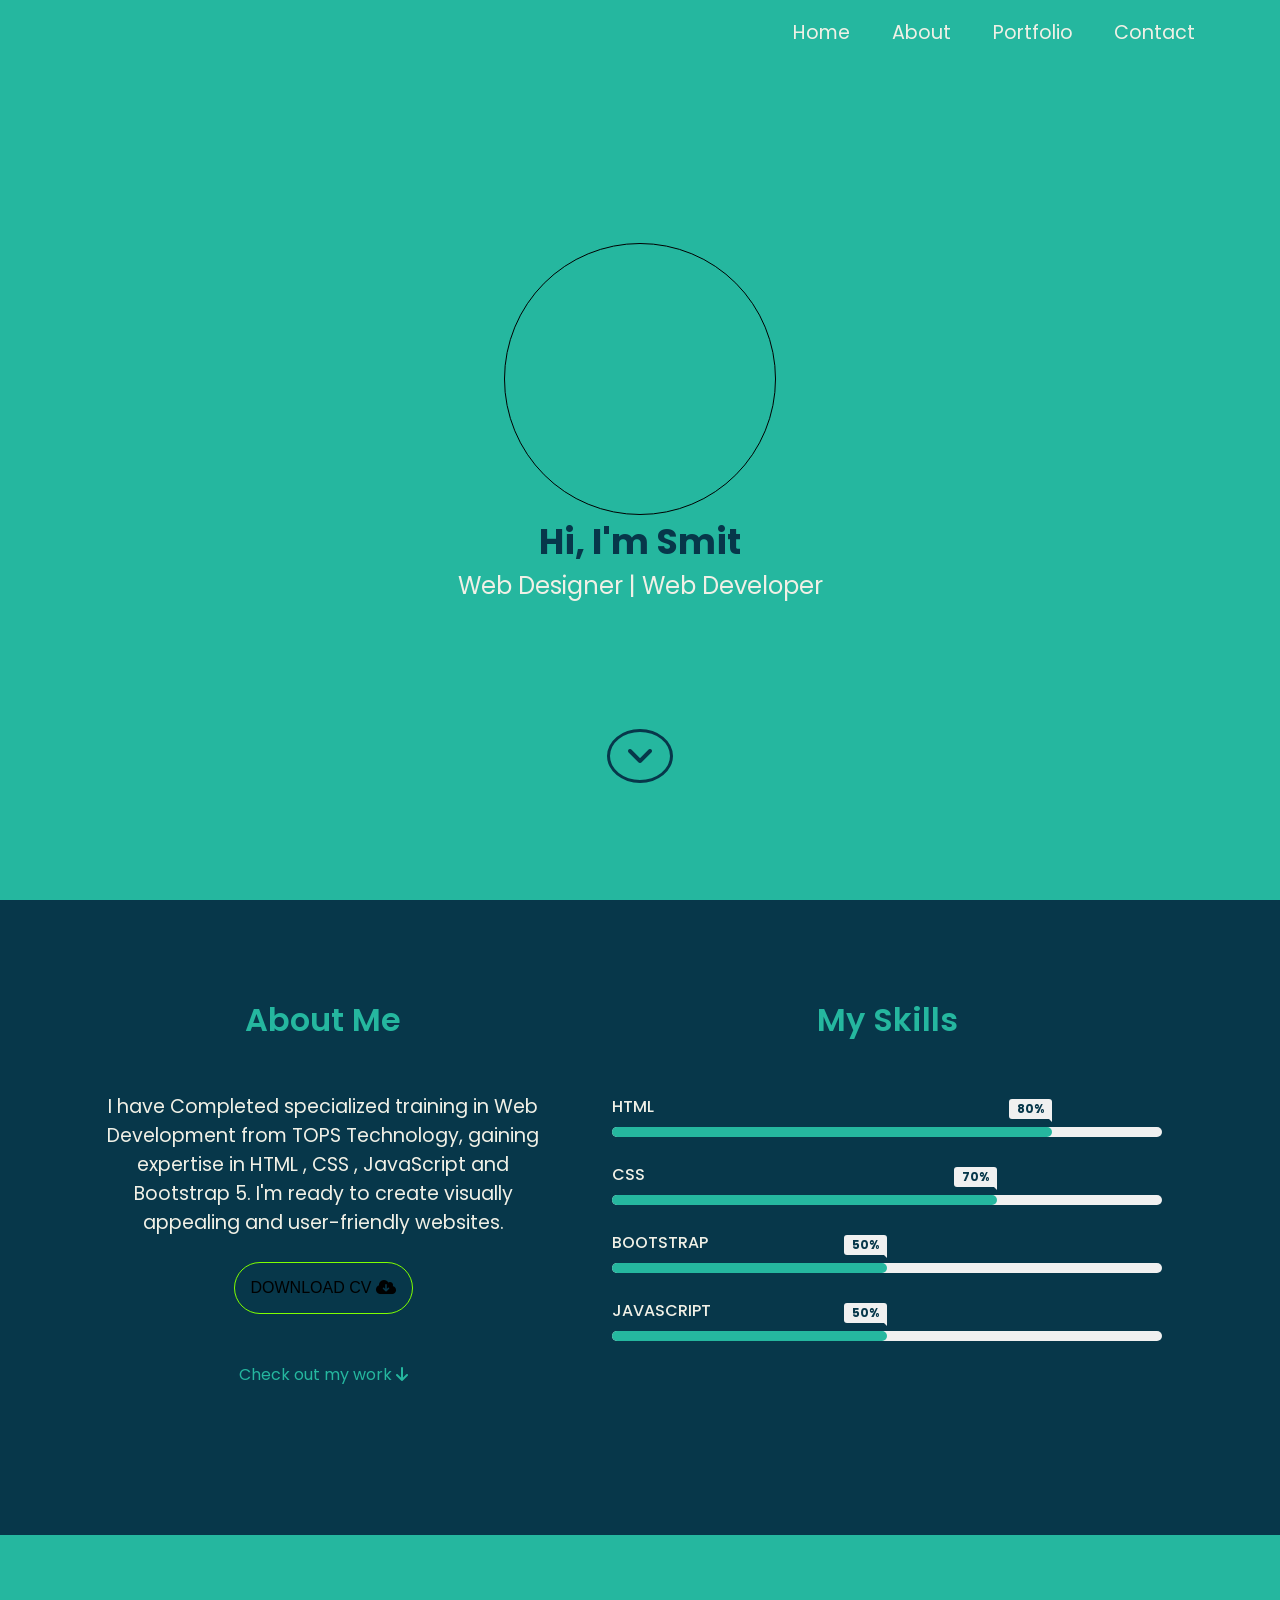
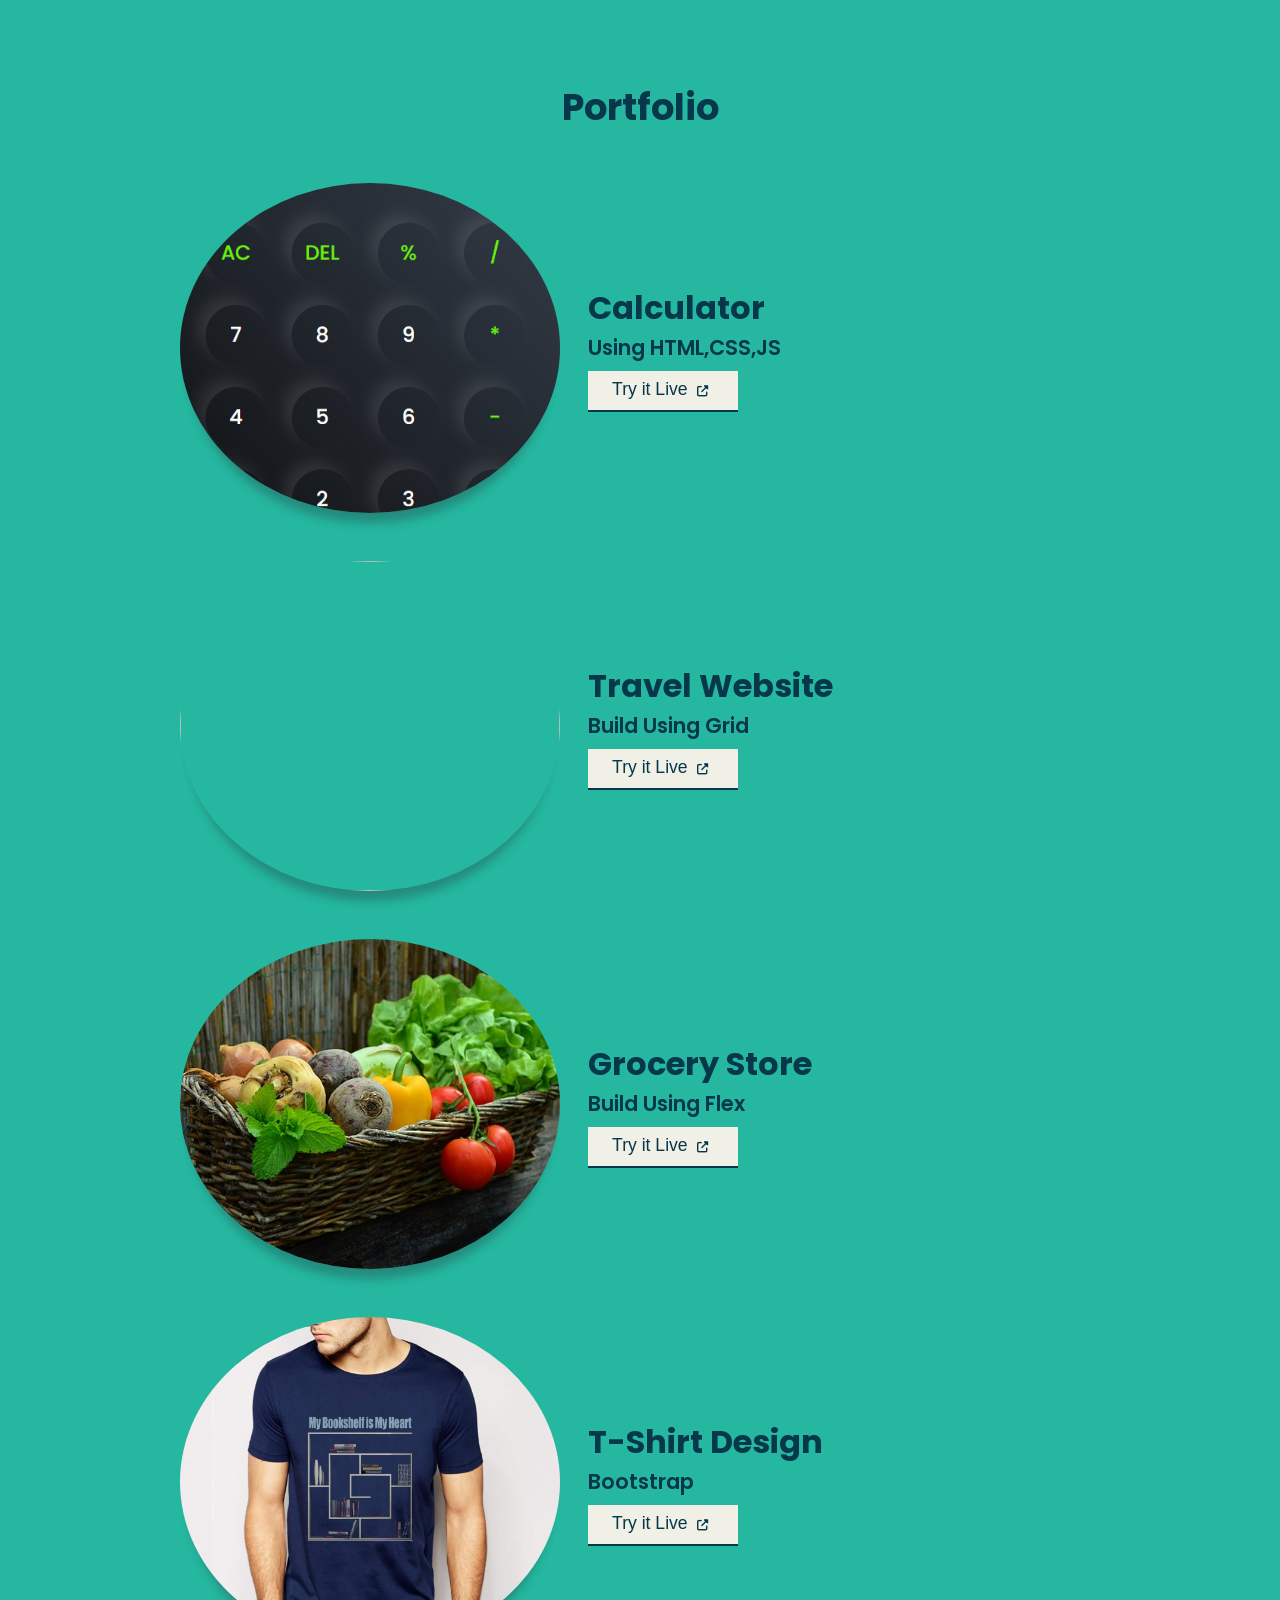
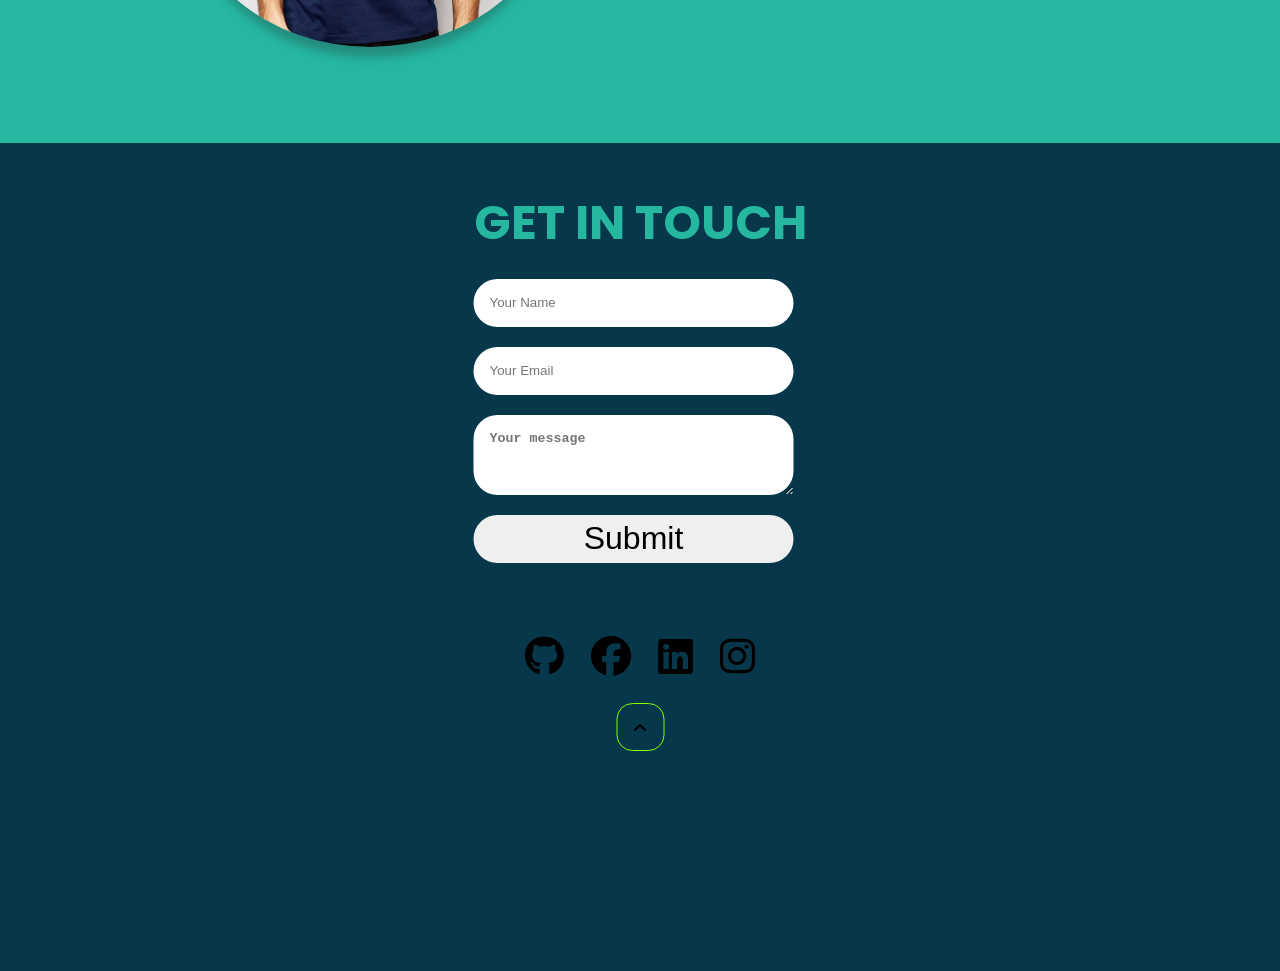
==== index.html @ 37983611 "." ====
<html lang="en">

<head>
  <meta charset="UTF-8" />
  <meta http-equiv="X-UA-Compatible" content="IE=edge" />
  <meta name="author" content="Sanket Bodake">
  <meta name="description" content="Portfolio website | Web Developer | Open source Enthusiast">
  <meta name="keywords" content="Sanket, bodake, Sanket bodake, portfolio, css, javascript, software, coding, programming, web, 
  development, developer, frontend">
  <meta name="viewport" content="width=device-width, initial-scale=1.0" />
  <meta name="google-site-verification" content="IZ7Sm227j_9N0Sy_JmwOvn1_OAm_O2rHr2833ZV0Fro">
  <title>Smit Dave</title>
  <script src="https://kit.fontawesome.com/66aa7c98b3.js" crossorigin="anonymous"></script>
  <link href="https://fonts.googleapis.com/css?family=Comfortaa:400,700,300|Quattrocento" rel="stylesheet">
  <link rel="shortcut icon" href="./img/fbavatar_1630400663387_6838396024049256103.png" type="image/x-icon">
  <script src="https://code.jquery.com/jquery-3.6.0.min.js"
  integrity="sha256-/xUj+3OJU5yExlq6GSYGSHk7tPXikynS7ogEvDej/m4=" crossorigin="anonymous"></script>
  <link rel="stylesheet" href="https://cdnjs.cloudflare.com/ajax/libs/font-awesome/6.4.2/css/all.min.css">
<link rel="stylesheet" href="style.css">
<link rel="stylesheet" href="media.css">
</head>
<body>
    <!-- navbar start -->
  <header class="header">
    <nav class="navbar">
      <div class="navbar-container container">
        <div>
          <h1 class="navbar-brand">Smit Dave</h1>
        </div>
        <ul class="menu-items">
            <li><a href="#home">Home</a></li>
          <li><a href="#about">About</a></li>
          <li><a href="#my-works">Portfolio</a></li>
          <li><a href="#contact-me">Contact</a></li>
        </ul>
      </div>
    </nav>
    <!-- navbar end -->
    <!-- home section start -->
    <div class="home-content" id="home">
      <div class="name">
        <div class="img">
        </div>
        <h1>Hi, I'm Smit</h1>
        <p>Web Designer | Web Developer</p>
      </div>
      <div class="angle-down-icon">
        <a href="#about"><i class="fas fa-angle-down"></i></a>
      </div>
    </div>
  </header>
    <!-- home section end -->
    <!-- about section start -->
  <section class="about-me" id="about">
    <div class="container">
      <div class="about-content">
        <div class="left-content">
          <div>
           <h1 class="about-heading">About Me</h1>
          </div>
          <p>
            I have Completed specialized training in Web Development from TOPS Technology, gaining expertise in HTML , CSS , JavaScript and Bootstrap 5. I'm ready to create visually appealing and user-friendly websites.
          </p>
          <br>
          <a href="Image/Smit-CV Resume.pdf" target="_blank">
            <button class="btn">DOWNLOAD CV
              <i class="fa-solid fa-cloud-arrow-down"></i> 
            </button>
          </a>
          <div class="work-arrow">
            <p>
              <a href="#my-works">Check out my work <i class="fas fa-arrow-down"></i></a>
            </p>
          </div>
        </div>
        <!-- skill section start -->
        <div class="skills">
          <div class="right-content">
            <div>
              <h1 class="skills-heading">My Skills</h1>
            </div>
            <div class="skills-bar">
              <div class="bar">
                <div class="info">
                  <span>HTML</span>
                </div>
                <div class="progress-line"><span class="html"></span></div>
                <div class="bar">
                  <div class="info">
                    <span>CSS</span>
                  </div>
                  <div class="progress-line"><span class="css"></span></div>
                  <div class="bar">
                    <div class="info">
                      <span>BOOTSTRAP</span>
                    </div>
                    <div class="progress-line"><span class="bootstrap"></span></div>
                    <div class="bar">
                      <div class="info">
                        <span>JAVASCRIPT</span>
                      </div>
                      <div class="progress-line"><span class="javascript"></span></div>
                    </div>
                  </div>
                </div>
              </div>
            </div>
            <div class="work-arrow-2">
              <p>
                <a href="#my-works">Check out my work <i class="fas fa-arrow-down"></i></a>
              </p>
            </div>
          </div>
        </div>
        <!-- skill section end -->
      </div>
    </div>
  </section>
    <!-- about section end -->
    <!-- portfolio section start -->
  <section id="my-works">
    <div class="portfolio">
      <div class="proj-heading">
        <h1>Portfolio</h1>
      </div>
      <div class="portfolio-content container">
        <div class="proj">
            <img src="Image/Calculator.png">
            <div class="proj-details">
              <h2>Calculator</h2>
              <p>Using HTML,CSS,JS</p>
              <button>
                <a href="Project/Calculator/cal.html" target="_blank">
                    Try it Live 
                    <i class="fas fa-external-link-alt"></i>
                </a>
            </button>
            </div>
        </div>
        <div class="proj">
          <img src="Image/travel-img.jpg">
          <div class="proj-details">
            <h2>Travel Website</h2>
            <p>Build Using Grid</p>
            <button><a href="Project/Travel/index.html" target="_blank">Try it Live <i
              class="fas fa-external-link-alt"></i></a>
          </button>
          </div>
        </div>
        <div class="proj">
          <img src="Image/Grocery-img.jpg">
          <div class="proj-details">
            <h2>Grocery Store</h2>
            <p>Build Using Flex</p>
            <button>
                <a href="Project/Grocery Store using HTML - CSS - JS/" target="_blank">
                    Try it Live 
                    <i class="fas fa-external-link-alt"></i>
                </a>
          </button>
          </div>
        </div>
        <div class="proj">
            <img src="Image/bootstrap-img.jpeg">
            <div class="proj-details">
              <h2>T-Shirt Design</h2>
              <p>Bootstrap</p>
              <button>
                <a href="Project/Bootstrap/index.html" target="_blank">
                    Try it Live 
                    <i class="fas fa-external-link-alt"></i>
                </a>
            </button>
            </div>
          </div>
      </div>
    </div>
  </section>
   <!-- portfolio section end -->
   <!-- contact section start -->
  <div class="contact" id="contact-me">
    <div class="container-c">
      <form action="https://api.web3forms.com/submit" method="POST" class="call">
        <h2>Get in Touch</h2>
        <input type="hidden" name="access_key" value="9908af10-e325-4082-b8d3-d8394447a6f5">
        <input type="text" name="name" id="" class="contact-inp" placeholder="Your Name" required>
        <input type="email" name="email" id="" class="contact-inp" placeholder="Your Email" required>
        <textarea name="message" id="" placeholder="Your message" class="contact-inp" required></textarea>
        <button type="submit" class="btn-sub">Submit</button>
      </form>
      <div class="social">
        <a href="https://github.com/it7667" target="_blank"><i class="fa-brands fa-github"></i></a>
        <a href="https://www.facebook.com/smit.dave.5832" target="_blank"><i class="fa-brands fa-facebook"></i></a>
        <a href="https://www.linkedin.com/in/smit-dave-b4550a194" target="_blank"><i class="fa-brands fa-linkedin"></i></a>
        <a href="https://www.instagram.com/s_dave3799" target="_blank"><i class="fa-brands fa-instagram"></i></a>
    </div>
    <div class="angle-up">
      <a href="#home">
        <i class="fa-solid fa-angle-up"></i>
      </a>
    </div>
    </div>
  </div>
  <!-- contact section end -->



  <script type="text/javascript">
    $(document).ready(function () {
      $(window).scroll(function () {
        // checks if window is scrolled more than 500px, adds/removes solid class
        if ($(this).scrollTop() > 550) {
          $('.navbar').addClass('solid');
          $('.back-to-top').addClass('visible');
        } else {
          $('.navbar').removeClass('solid');
          $('.back-to-top').removeClass('visible');
        }

      });
    });
  </script>
  <script src="https://ajax.googleapis.com/ajax/libs/jquery/3.3.1/jquery.min.js"></script>
  <script>
    $(document).ready(function () {
      // Add smooth scrolling to all links
      $("a").on('click', function (event) {

        // Make sure this.hash has a value before overriding default behavior
        if (this.hash !== "") {
          // Prevent default anchor click behavior
          event.preventDefault();

          // Store hash
          var hash = this.hash;

          // Using jQuery's animate() method to add smooth page scroll
          // The optional number (800) specifies the number of milliseconds it takes to scroll to the specified area
          $('html, body').animate({
            scrollTop: $(hash).offset().top
          }, 800, function () {

            // Add hash (#) to URL when done scrolling (default click behavior)
            window.location.hash = hash;
          });
        } // End if
      });
    });
  </script>
</body>

</html>
---- style.css ----
@import url("https://fonts.googleapis.com/css2?family=Poppins:ital,wght@0,100;0,200;0,300;0,400;0,500;0,600;0,700;0,800;0,900;1,100;1,200;1,300;1,400;1,500;1,600;1,700;1,800;1,900&display=swap");

* {
  margin: 0;
  padding: 0;
  box-sizing: border-box;
}

body {
  scroll-behavior: smooth;
  font-family: "Poppins", sans-serif;
}

header {
  background-color: #25b79f;
  height: 100vh;
}

.container {
  max-width: 1200px;
  width: 90%;
  margin: auto;
}
.btn
{
    font-size: 1rem;
    font-weight: 500;
    border-radius: 2rem;
    padding: 1em;
    background: #07374a;
    transition: 0.5s ease;
    border: 1px solid chartreuse;
    cursor: pointer;
}
.btn:hover
{
    transform: scale(1.05);
    background-color: #25b79f;
    border: none;
}

/* Navbar start*/
.navbar {
  position: fixed;
  width: 100%;
  z-index: 500;
}

.navbar-container {
  display: flex;
  justify-content: space-between;
  align-items: center;
  height: 64px;
}

.menu-items {
  display: flex;
}

.menu-items li {
  list-style: none;
  padding: 1rem;
}

.menu-items a {
  text-decoration: none;
  color: #f0f0e6;
  font-size: 1.2rem;
  padding: 0.3rem;
}

.menu-items a:hover {
  border-bottom: 2px solid #f0f0e6;
}

.navbar .logo {
  order: 1;
  color: #f0f0e6;
  font-size: 2rem;
}

/* navbar end */
/*home section start*/
.home-content .name {
  position: absolute;
  top: 47%;
  left: 50%;
  transform: translate(-50%, -50%);
  color: #07374a;
  width: 100%;
  text-align: center;
}

.home-content .name h1 {
  font-size: 2.2rem;
  text-align: center;
}

.home-content .name p {
  color: #f0f0e6;
  font-size: 1.5rem;
}

.home-content .name .img {
  height: 17rem;
  width: 17rem;
  border: 1px solid black;
  margin: auto;
  border-radius: 50%;
  background: url(/image/home-img.jpg);
  background-size: cover;
}

.angle-down-icon {
  position: absolute;
  bottom: 10%;
  left: 50%;
  transform: translate(-50%, -50%);
  font-size: 2rem;
  border: 3px solid #07374a;
  border-radius: 50%;
}

.angle-down-icon a {
  text-decoration: none;
  color: #07374a;
  padding: 1rem;
}

/*home section end*/
/*about section start*/
.about-me {
  background-color: #07374a;
  padding: 6rem 0;
}

.about-me .about-heading {
  color: #25b79f;
  font-size: 2rem;
  font-weight: 600;
  text-align: center;
}

.about-content img {
  height: 200px;
  width: 150px;
  object-fit: cover;
  border-radius: 50%;
}

.about-content p {
  margin-top: 3rem;
  font-size: 1.2rem;
  color: #f0f0e6;
  padding: 0 2.3rem;
  text-align: center;
}

.skills .skills-heading {
  font-size: 2rem;
  font-weight: 600;
  color: #25b79f;
  text-align: center;
}

.about-me .about-content {
  display: flex;
  flex-wrap: wrap;
}

.about-content .left-content {
  flex-basis: 45%;
  text-align: center;
}

.about-content .right-content {
  flex-basis: 45%;
}

/*about section end*/
/*skill section start */
.skills-bar {
  padding: 25px 30px;
}

.skills-bar .bar {
  margin: 25px 0;
}

.skills-bar .bar .info span {
  font-size: 1rem;
  font-weight: 500;
}

.skills-bar .bar .info {
  margin-bottom: 8px;
  color: #f0f0e6;
}

.skills-bar .bar .progress-line {
  position: relative;
  height: 10px;
  width: 550px;
  background: #f0f0f0;
  border-radius: 10px;
  transform: scaleX(0);
  transform-origin: left;
  animation: animate 1s cubic-bezier(1, 0, 0.5, 1) forwards;
}

.bar .progress-line span {
  position: absolute;
  background: #25b79f;
  height: 100%;
  border-radius: 10px;
  transform: scaleX(0);
  transform-origin: left;
  animation: animate 1s 1s cubic-bezier(1, 0, 0.5, 1) forwards;
}

@keyframes animate {
  100% {
    transform: scaleX(1);
  }
}

.progress-line .html {
  width: 80%;
}

.progress-line .css {
  width: 70%;
}

.progress-line .bootstrap {
  width: 50%;
}

.progress-line .javascript {
  width: 50%;
}

.bar .progress-line span::before {
  position: absolute;
  content: "";
  height: 0;
  right: 0;
  top: -12px;
  width: 0;
  border: 7px solid transparent;
  border-bottom-width: 0px;
  border-right-width: 0px;
  border-top-style: #f0f0f0;
  border-top-color: #f0f0f0;
}

.bar .progress-line span::after {
  position: absolute;
  right: 0;
  top: -28px;
  color: #07374a;
  font-size: 12px;
  font-weight: 700;
  background: #f0f0f0;
  padding: 1px 8px;
  border-radius: 3px;
}

.progress-line .html::after {
  content: "80%";
}

.progress-line .css::after {
  content: "70%";
}

.progress-line .bootstrap::after {
  content: "50%";
}

.progress-line .javascript::after {
  content: "50%";
}

.progress-line .c::after {
  content: "50%";
}

.navbar.solid {
  background-color: #07374a;
  transition: background-color 1s ease 0s;
  box-shadow: 0 0 4px rgb(7 55 74 / 20%);
  z-index: 500;
}

.navbar.solid .navbar-brand {
  display: inline-block;
  color: #f0f0e6;
  transition: color 1s ease 0s;
}

.navbar-brand {
  display: none;
  color: #f0f0e6;
  font-weight: 400;
}

.work-arrow {
  margin: 2rem 0;
}

.work-arrow a {
  font-size: 1rem;
  text-decoration: none;
  color: #25b79f;
}

.work-arrow-2 {
  margin: 2rem 0;
}

.work-arrow-2 a {
  font-size: 1rem;
  text-decoration: none;
  color: #25b79f;
  display: none;
}

/*skill section end*/
/*portfolio section start*/
.portfolio {
  background: #25b79f;
  padding: 6rem 0;
}

.proj-heading h1 {
  text-align: center;
  color: #07374a;
  font-size: 2.3rem;
  font-weight: 700;
  margin: 3rem 0;
}

.proj {
  display: flex;
  justify-content: center;
  align-items: center;
  margin-top: 3rem;
}

.proj img {
  height: 330px;
  width: 380px;
  object-fit: cover;
  border-radius: 50%;
  box-shadow: 0 20px 10px -10px rgb(37 41 52 / 31%);
  margin-right: 1.7rem;
}

.proj .proj-details {
  width: 32rem;
}

.proj .proj-details i {
  font-size: 1.5rem;
  color: #07374a;
}

.proj .proj-details h2 {
  font-size: 2rem;
  color: #07374a;
}

.proj .proj-details p {
  font-size: 1.3rem;
  color: #07374a;
  font-weight: 600;
}

.proj .proj-details button {
  background: #f0f0e6;
  padding: 0.5rem;
  margin-top: 0.5rem;
  width: 150px;
  border: none;
  border-bottom: 2px solid #07374a;
}

.proj .proj-details button a {
  text-decoration: none;
  color: #07374a;
  font-size: 1.1rem;
  transition: 0.2s ease-in-out;
  text-align: center;
  transition: 0.3s ease-in-out;
}

.proj .proj-details button .fas {
  font-size: 0.7rem;
  padding: 0.3rem;
  transition: 0.2s ease-in-out;
}

.proj .proj-details button:hover {
  background: #07374a;
}

.proj .proj-details button:hover a,
.proj .proj-details button:hover .fas {
  color: #f0f0e6;
}

/*portfolio section start */
/*contact section start */
.contact {
  background: #07374a;
  position: relative;
  height: 92vh;
}

.container-c{
  position: absolute;
  top: 20%;
  left: 50%;
  transform: translate(-50%, -50%);
  text-align: center;
}
.call
{
  display: flex;
  flex-direction: column;
  align-items: start;
  gap: 20px;
  margin-top: 20rem;
}
.call h2
{
  text-transform: uppercase;
  font-size: 3rem;
  color: #25b79f;
}
.contact-inp
{
  width: 20rem;
  height: 3rem;
  border: none;
  padding-left: 1rem;
  outline: none;
  font-weight: 500;
  color: #666;
  border-radius: 2rem;
}
.contact-inp:focus
{
  border: 2px solid chartreuse;
}
.call textarea
{
  height: 5rem;
  width: 20rem;
  padding-top: 1rem;
  border-radius: 1.5rem;
  overflow: hidden;
  font-weight: 700;
  border: none;
  outline: none;
  color: #666;
  padding-left: 1rem;
}
.call .btn-sub
{
  width: 20rem;
  height: 3rem;
  align-items: center;
  font-size: 2rem;
  font-weight: 10rem;
  border-radius: 5rem;
  border: none;
  outline: none;
  cursor: pointer;
}
.call .btn-sub:hover
{
  background: #25b79f;
}
.container-c .social
{
  margin-top: 4rem;
}
.social
{
  font-size: 2.5rem;
}
.social a
{
  color: #000;
  padding: 0.5rem;
}
.social a i
{
  transition: 1s ease;
}
.social a i:hover
{
 transform: scale(1.5);
 color: #25b79f; 
}
.angle-up
{
  margin: auto;
  margin-top: 1rem;
  height: 3rem;
  width: 3rem;
  border: 1px solid chartreuse;
  padding: 1rem;
  border-radius: 1rem;
  /* border: none; */
  outline: none;
  transition: 1s ease;
}
.angle-up a i
{
  color: #000;
}
.angle-up:hover
{
  background: #25b79f;
}


/*contact section start */
---- media.css ----
@media (max-width: 500px) {
  html {
    font-size: 60%;
  }

  .about-content .left-content {
    flex-basis: 100%;
    text-align: center;
  }

  .skills {
    width: 100%;
  }

  .skills-bar .bar .progress-line {
    width: 100%;
  }

  .proj {
    display: flex;
    justify-content: center;
    flex-direction: column;
  }

  .proj img {
    height: 12rem;
    width: 12rem;
    object-fit: cover;
    border-radius: 50%;
    box-shadow: 0 20px 10px -10px rgb(37 41 52 / 31%);
    margin-right: 1.7rem;
  }
  .proj h2,p, button{
    margin-left: 8rem;
  }
  .call .btn-sub
  {
    margin-left: 0rem;
  }
  .about-content p,.btn
  {
    margin-left: 1rem;
  }
}

@media (min-width: 501px) and (max-width: 768px) {
  html {
    font-size: 80%;
  }

  .about-content .left-content {
    flex-basis: 100%;
    text-align: center;
  }

  .skills {
    width: 100%;
  }

  .skills-bar .bar .progress-line {
    width: 100%;
  }

  .proj img {
    height: 10rem;
    width: 10rem;
    object-fit: cover;
    border-radius: 50%;
    box-shadow: 0 20px 10px -10px rgb(37 41 52 / 31%);
    margin-right: 1.7rem;
  }
  .proj h2,p, button{
    margin-left: 7rem;
  }
  
  .contact-content {
    width: 100%;
  }
  .call .btn-sub
  {
    margin-left: 0.1rem;
  }
}

@media (min-width: 769px) and (max-width: 1200px) {
  html {
    font-size: 90%;
  }

  .proj img {
    height: 19rem;
    width: 19rem;
    object-fit: cover;
    border-radius: 50%;
    box-shadow: 0 20px 10px -10px rgb(37 41 52 / 31%);
    margin-right: 1.7rem;
  }
  .about-content .left-content {
    flex-basis: 100%;
    text-align: center;
  }
  .skills {
    width: 100%;
    display: flex;
    flex-direction: column;
    justify-content: center;
    align-items: center;
  }

  .left-content h1 {
    margin-top: 3.2rem;
    text-align: center;
  }
  .work-arrow-2 a {
    font-size: 1.3rem;
    text-decoration: none;
    color: #25b79f;
    display: block;
    text-align: center;
  }

  .contact-content {
    width: 100%;
  }
}

@media (orientation: landscape) and (max-height: 500px) {
  .header {
    height: 90vmax;
  }
}
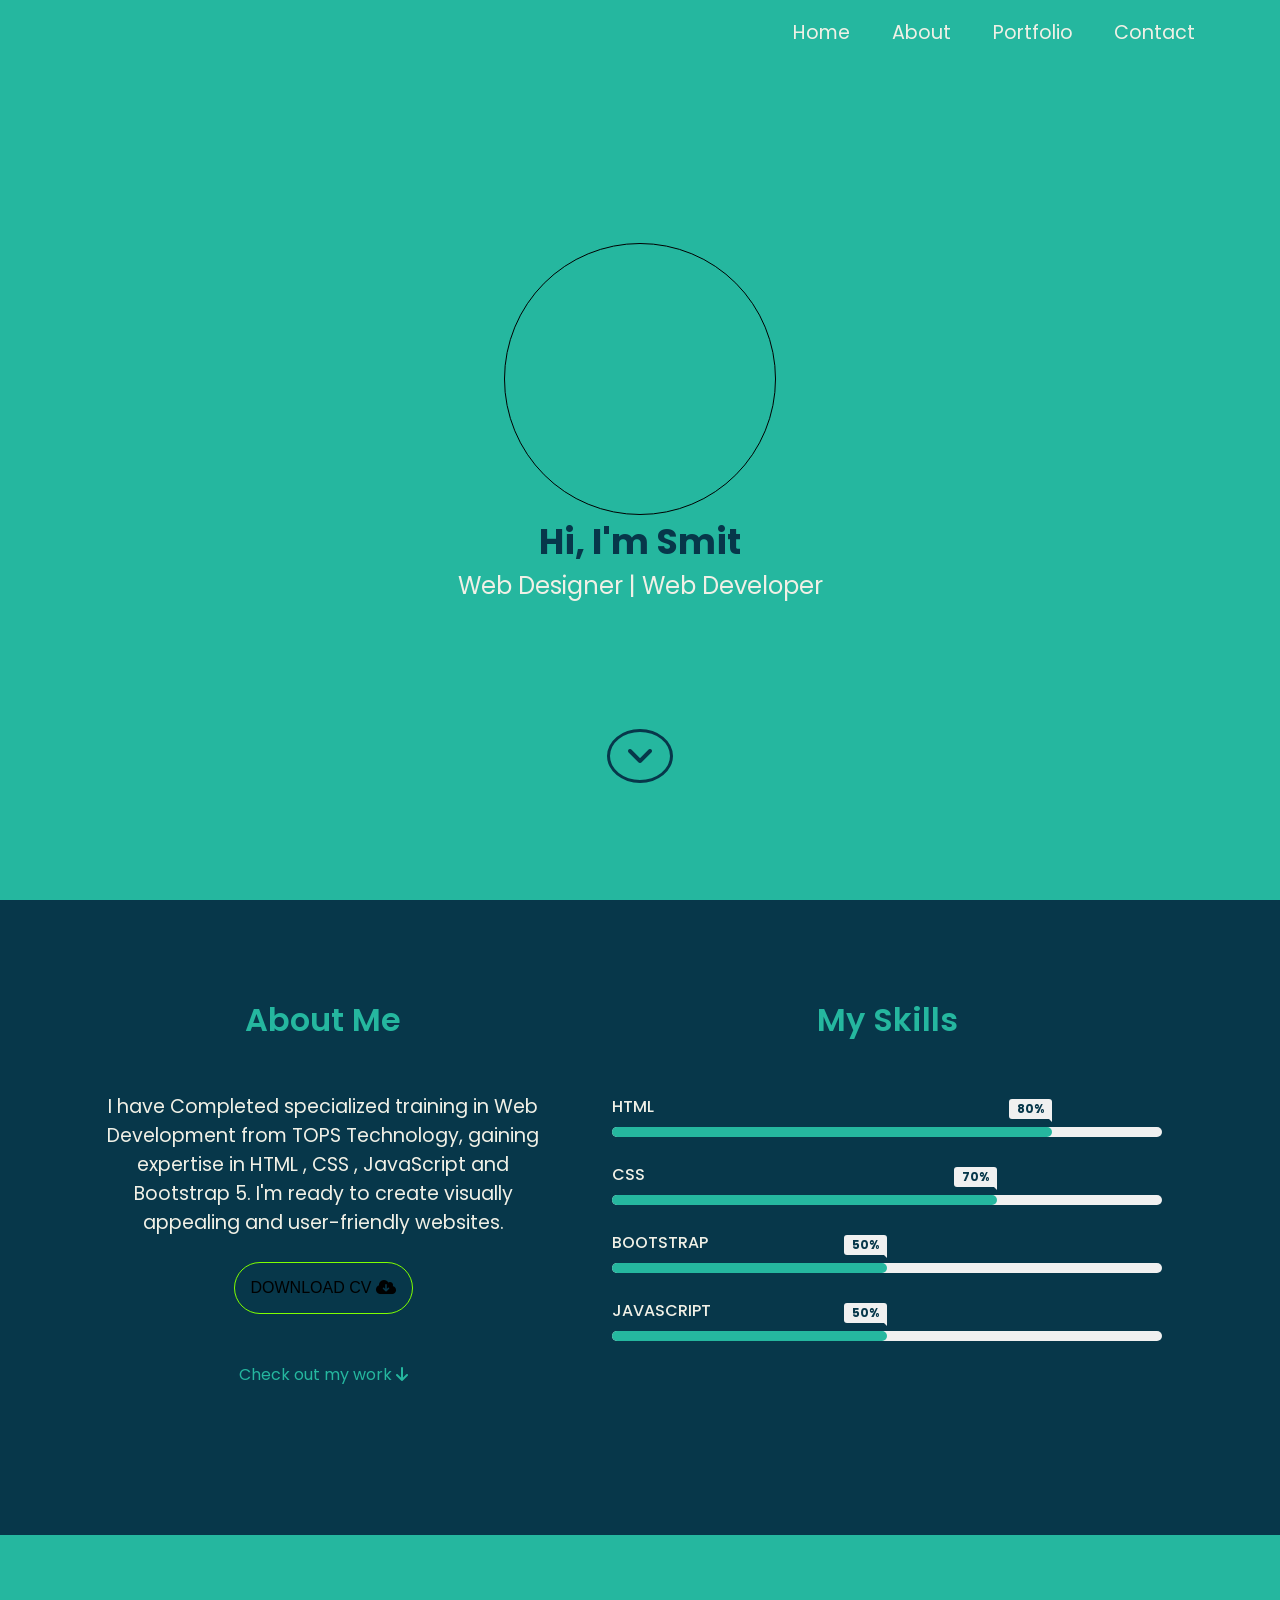
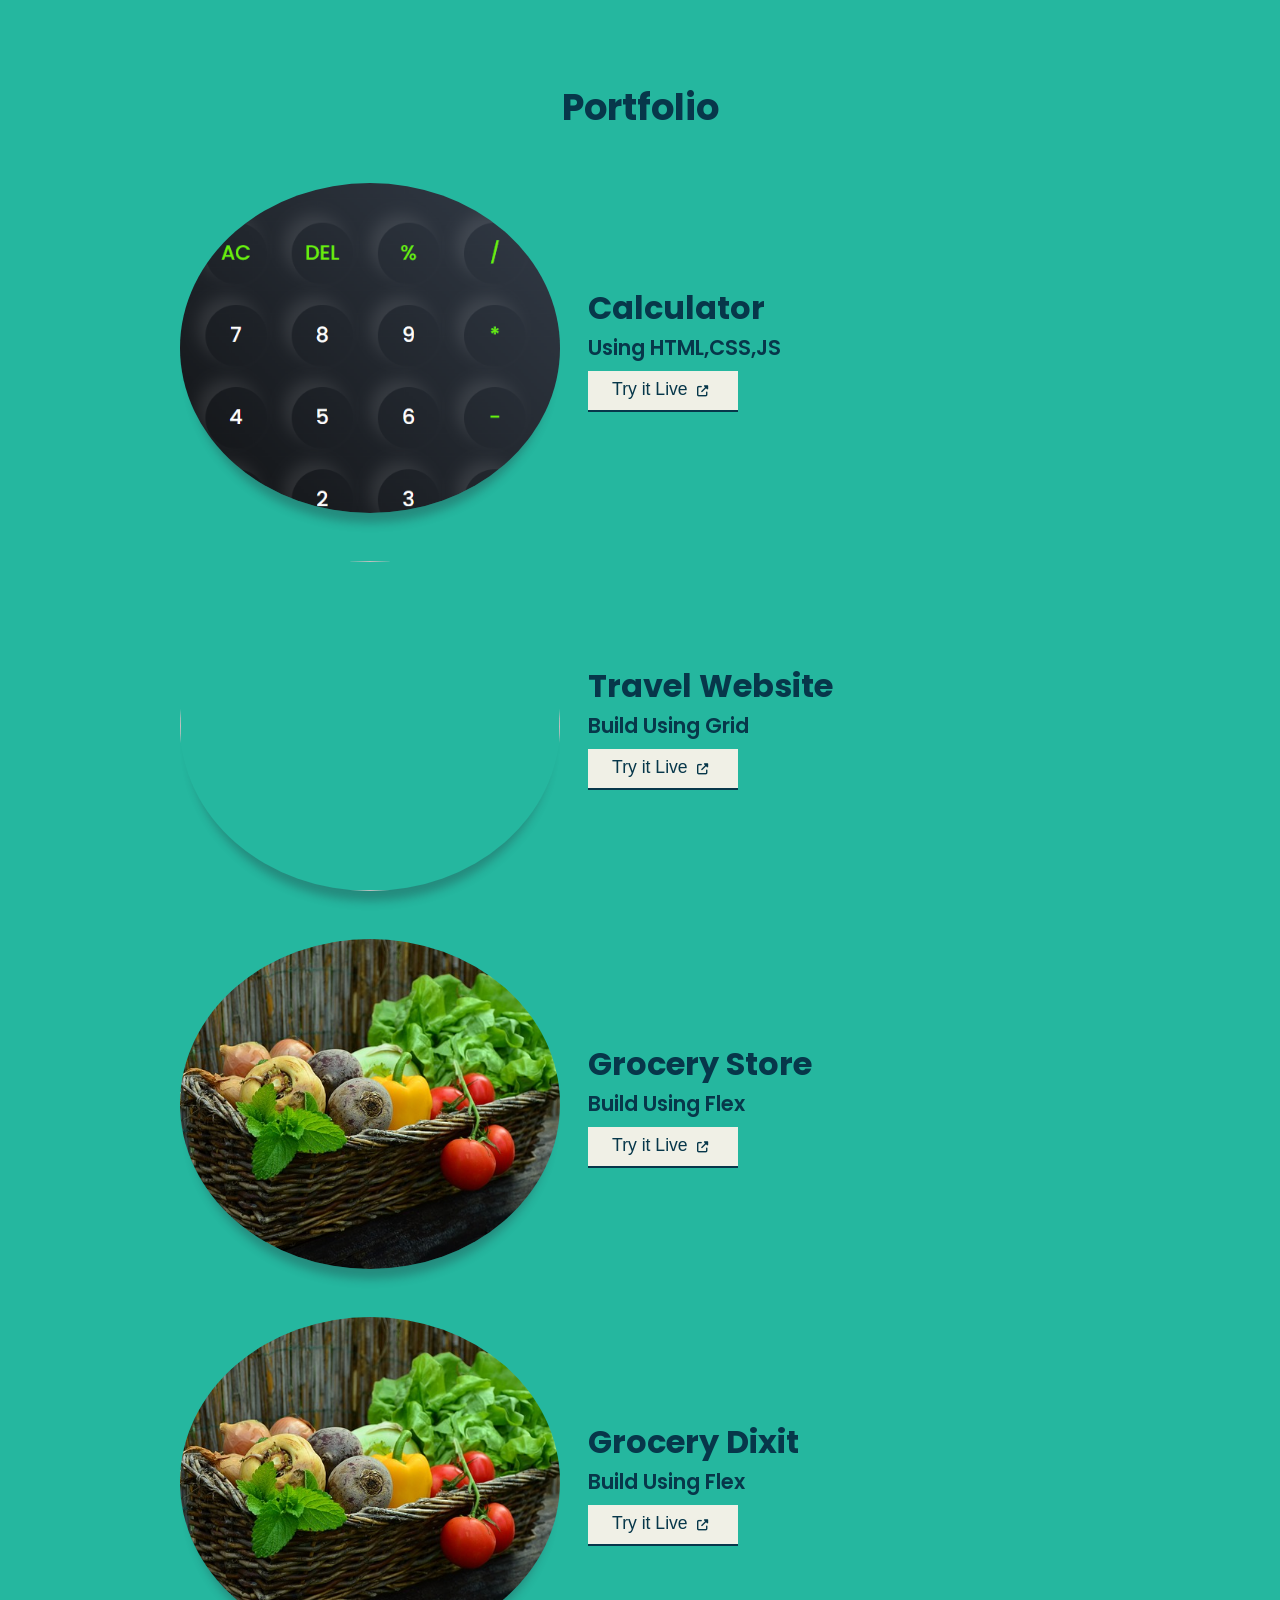
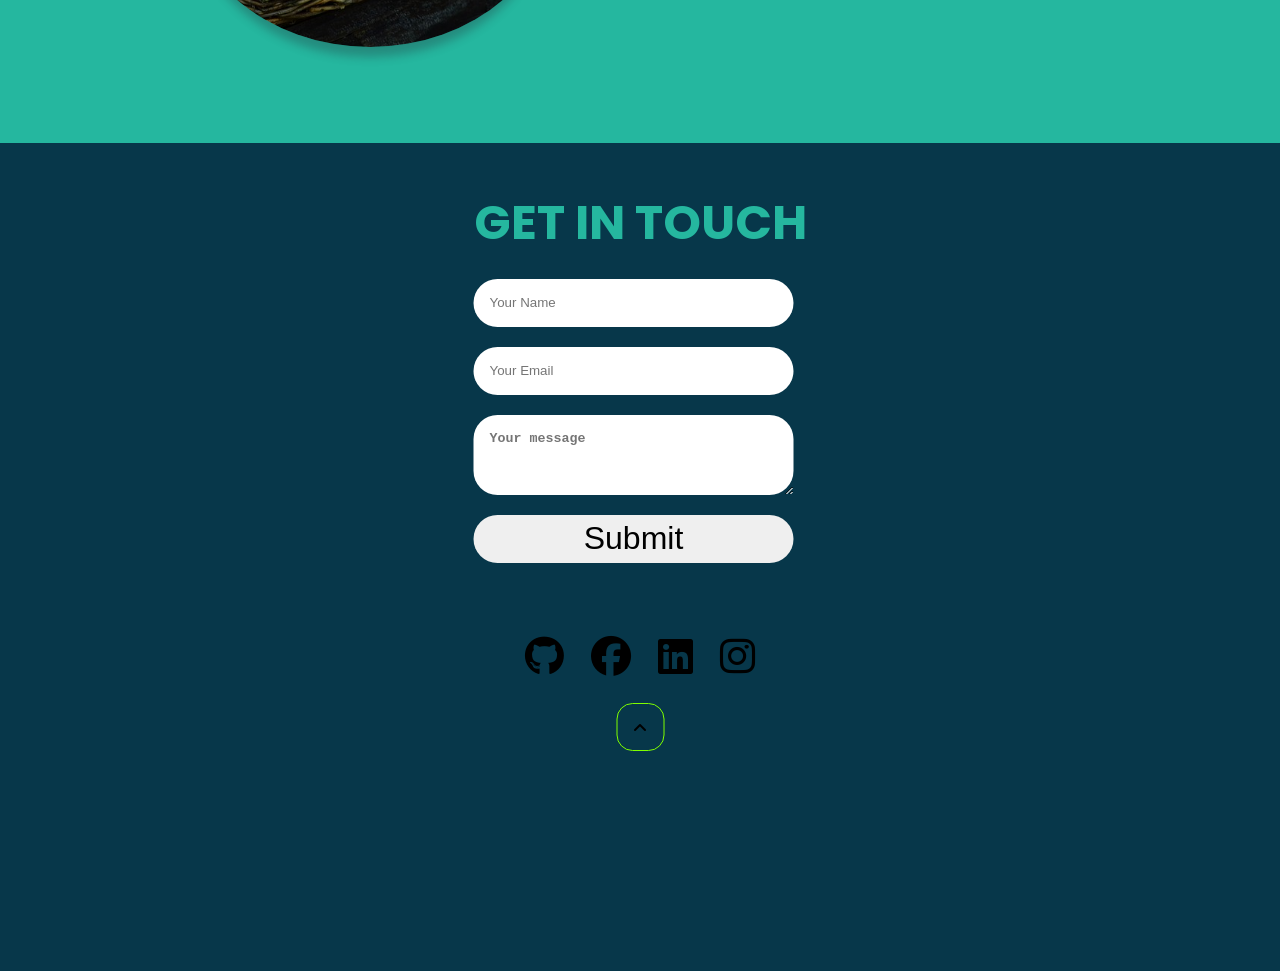
==== commit cc773c0c: "added index.html" ====
--- a/index.html
+++ b/index.html
@@ -1,252 +1,281 @@
-<html lang="en">
-
-<head>
-  <meta charset="UTF-8" />
-  <meta http-equiv="X-UA-Compatible" content="IE=edge" />
-  <meta name="author" content="Sanket Bodake">
-  <meta name="description" content="Portfolio website | Web Developer | Open source Enthusiast">
-  <meta name="keywords" content="Sanket, bodake, Sanket bodake, portfolio, css, javascript, software, coding, programming, web, 
-  development, developer, frontend">
-  <meta name="viewport" content="width=device-width, initial-scale=1.0" />
-  <meta name="google-site-verification" content="IZ7Sm227j_9N0Sy_JmwOvn1_OAm_O2rHr2833ZV0Fro">
-  <title>Smit Dave</title>
-  <script src="https://kit.fontawesome.com/66aa7c98b3.js" crossorigin="anonymous"></script>
-  <link href="https://fonts.googleapis.com/css?family=Comfortaa:400,700,300|Quattrocento" rel="stylesheet">
-  <link rel="shortcut icon" href="./img/fbavatar_1630400663387_6838396024049256103.png" type="image/x-icon">
-  <script src="https://code.jquery.com/jquery-3.6.0.min.js"
-  integrity="sha256-/xUj+3OJU5yExlq6GSYGSHk7tPXikynS7ogEvDej/m4=" crossorigin="anonymous"></script>
-  <link rel="stylesheet" href="https://cdnjs.cloudflare.com/ajax/libs/font-awesome/6.4.2/css/all.min.css">
-<link rel="stylesheet" href="style.css">
-<link rel="stylesheet" href="media.css">
-</head>
-<body>
-    <!-- navbar start -->
-  <header class="header">
-    <nav class="navbar">
-      <div class="navbar-container container">
-        <div>
-          <h1 class="navbar-brand">Smit Dave</h1>
-        </div>
-        <ul class="menu-items">
-            <li><a href="#home">Home</a></li>
-          <li><a href="#about">About</a></li>
-          <li><a href="#my-works">Portfolio</a></li>
-          <li><a href="#contact-me">Contact</a></li>
-        </ul>
-      </div>
-    </nav>
-    <!-- navbar end -->
-    <!-- home section start -->
-    <div class="home-content" id="home">
-      <div class="name">
-        <div class="img">
-        </div>
-        <h1>Hi, I'm Smit</h1>
-        <p>Web Designer | Web Developer</p>
-      </div>
-      <div class="angle-down-icon">
-        <a href="#about"><i class="fas fa-angle-down"></i></a>
-      </div>
-    </div>
-  </header>
-    <!-- home section end -->
-    <!-- about section start -->
-  <section class="about-me" id="about">
-    <div class="container">
-      <div class="about-content">
-        <div class="left-content">
-          <div>
-           <h1 class="about-heading">About Me</h1>
-          </div>
-          <p>
-            I have Completed specialized training in Web Development from TOPS Technology, gaining expertise in HTML , CSS , JavaScript and Bootstrap 5. I'm ready to create visually appealing and user-friendly websites.
-          </p>
-          <br>
-          <a href="Image/Smit-CV Resume.pdf" target="_blank">
-            <button class="btn">DOWNLOAD CV
-              <i class="fa-solid fa-cloud-arrow-down"></i> 
-            </button>
-          </a>
-          <div class="work-arrow">
-            <p>
-              <a href="#my-works">Check out my work <i class="fas fa-arrow-down"></i></a>
-            </p>
-          </div>
-        </div>
-        <!-- skill section start -->
-        <div class="skills">
-          <div class="right-content">
-            <div>
-              <h1 class="skills-heading">My Skills</h1>
-            </div>
-            <div class="skills-bar">
-              <div class="bar">
-                <div class="info">
-                  <span>HTML</span>
-                </div>
-                <div class="progress-line"><span class="html"></span></div>
-                <div class="bar">
-                  <div class="info">
-                    <span>CSS</span>
-                  </div>
-                  <div class="progress-line"><span class="css"></span></div>
-                  <div class="bar">
-                    <div class="info">
-                      <span>BOOTSTRAP</span>
-                    </div>
-                    <div class="progress-line"><span class="bootstrap"></span></div>
-                    <div class="bar">
-                      <div class="info">
-                        <span>JAVASCRIPT</span>
-                      </div>
-                      <div class="progress-line"><span class="javascript"></span></div>
-                    </div>
-                  </div>
-                </div>
-              </div>
-            </div>
-            <div class="work-arrow-2">
-              <p>
-                <a href="#my-works">Check out my work <i class="fas fa-arrow-down"></i></a>
-              </p>
-            </div>
-          </div>
-        </div>
-        <!-- skill section end -->
-      </div>
-    </div>
-  </section>
-    <!-- about section end -->
-    <!-- portfolio section start -->
-  <section id="my-works">
-    <div class="portfolio">
-      <div class="proj-heading">
-        <h1>Portfolio</h1>
-      </div>
-      <div class="portfolio-content container">
-        <div class="proj">
-            <img src="Image/Calculator.png">
-            <div class="proj-details">
-              <h2>Calculator</h2>
-              <p>Using HTML,CSS,JS</p>
-              <button>
-                <a href="Project/Calculator/cal.html" target="_blank">
-                    Try it Live 
-                    <i class="fas fa-external-link-alt"></i>
-                </a>
-            </button>
-            </div>
-        </div>
-        <div class="proj">
-          <img src="Image/travel-img.jpg">
-          <div class="proj-details">
-            <h2>Travel Website</h2>
-            <p>Build Using Grid</p>
-            <button><a href="Project/Travel/index.html" target="_blank">Try it Live <i
-              class="fas fa-external-link-alt"></i></a>
-          </button>
-          </div>
-        </div>
-        <div class="proj">
-          <img src="Image/Grocery-img.jpg">
-          <div class="proj-details">
-            <h2>Grocery Store</h2>
-            <p>Build Using Flex</p>
-            <button>
-                <a href="Project/Grocery Store using HTML - CSS - JS/" target="_blank">
-                    Try it Live 
-                    <i class="fas fa-external-link-alt"></i>
-                </a>
-          </button>
-          </div>
-        </div>
-        <div class="proj">
-            <img src="Image/bootstrap-img.jpeg">
-            <div class="proj-details">
-              <h2>T-Shirt Design</h2>
-              <p>Bootstrap</p>
-              <button>
-                <a href="Project/Bootstrap/index.html" target="_blank">
-                    Try it Live 
-                    <i class="fas fa-external-link-alt"></i>
-                </a>
-            </button>
-            </div>
-          </div>
-      </div>
-    </div>
-  </section>
-   <!-- portfolio section end -->
-   <!-- contact section start -->
-  <div class="contact" id="contact-me">
-    <div class="container-c">
-      <form action="https://api.web3forms.com/submit" method="POST" class="call">
-        <h2>Get in Touch</h2>
-        <input type="hidden" name="access_key" value="9908af10-e325-4082-b8d3-d8394447a6f5">
-        <input type="text" name="name" id="" class="contact-inp" placeholder="Your Name" required>
-        <input type="email" name="email" id="" class="contact-inp" placeholder="Your Email" required>
-        <textarea name="message" id="" placeholder="Your message" class="contact-inp" required></textarea>
-        <button type="submit" class="btn-sub">Submit</button>
-      </form>
-      <div class="social">
-        <a href="https://github.com/it7667" target="_blank"><i class="fa-brands fa-github"></i></a>
-        <a href="https://www.facebook.com/smit.dave.5832" target="_blank"><i class="fa-brands fa-facebook"></i></a>
-        <a href="https://www.linkedin.com/in/smit-dave-b4550a194" target="_blank"><i class="fa-brands fa-linkedin"></i></a>
-        <a href="https://www.instagram.com/s_dave3799" target="_blank"><i class="fa-brands fa-instagram"></i></a>
-    </div>
-    <div class="angle-up">
-      <a href="#home">
-        <i class="fa-solid fa-angle-up"></i>
-      </a>
-    </div>
-    </div>
-  </div>
-  <!-- contact section end -->
-
-
-
-  <script type="text/javascript">
-    $(document).ready(function () {
-      $(window).scroll(function () {
-        // checks if window is scrolled more than 500px, adds/removes solid class
-        if ($(this).scrollTop() > 550) {
-          $('.navbar').addClass('solid');
-          $('.back-to-top').addClass('visible');
-        } else {
-          $('.navbar').removeClass('solid');
-          $('.back-to-top').removeClass('visible');
-        }
-
-      });
-    });
-  </script>
-  <script src="https://ajax.googleapis.com/ajax/libs/jquery/3.3.1/jquery.min.js"></script>
-  <script>
-    $(document).ready(function () {
-      // Add smooth scrolling to all links
-      $("a").on('click', function (event) {
-
-        // Make sure this.hash has a value before overriding default behavior
-        if (this.hash !== "") {
-          // Prevent default anchor click behavior
-          event.preventDefault();
-
-          // Store hash
-          var hash = this.hash;
-
-          // Using jQuery's animate() method to add smooth page scroll
-          // The optional number (800) specifies the number of milliseconds it takes to scroll to the specified area
-          $('html, body').animate({
-            scrollTop: $(hash).offset().top
-          }, 800, function () {
-
-            // Add hash (#) to URL when done scrolling (default click behavior)
-            window.location.hash = hash;
-          });
-        } // End if
-      });
-    });
-  </script>
-</body>
-
+<html lang="en">
+
+<head>
+  <meta charset="UTF-8" />
+  <meta http-equiv="X-UA-Compatible" content="IE=edge" />
+  <meta name="author" content="Sanket Bodake">
+  <meta name="description" content="Portfolio website | Web Developer | Open source Enthusiast">
+  <meta name="keywords" content="Sanket, bodake, Sanket bodake, portfolio, css, javascript, software, coding, programming, web, 
+  development, developer, frontend">
+  <meta name="viewport" content="width=device-width, initial-scale=1.0" />
+  <meta name="google-site-verification" content="IZ7Sm227j_9N0Sy_JmwOvn1_OAm_O2rHr2833ZV0Fro">
+  <title>Smit Dave</title>
+  <script src="https://kit.fontawesome.com/66aa7c98b3.js" crossorigin="anonymous"></script>
+  <link href="https://fonts.googleapis.com/css?family=Comfortaa:400,700,300|Quattrocento" rel="stylesheet">
+  <link rel="shortcut icon" href="./img/fbavatar_1630400663387_6838396024049256103.png" type="image/x-icon">
+  <script src="https://code.jquery.com/jquery-3.6.0.min.js"
+    integrity="sha256-/xUj+3OJU5yExlq6GSYGSHk7tPXikynS7ogEvDej/m4=" crossorigin="anonymous"></script>
+  <link rel="stylesheet" href="https://cdnjs.cloudflare.com/ajax/libs/font-awesome/6.4.2/css/all.min.css">
+  <link rel="stylesheet" href="style.css">
+  <link rel="stylesheet" href="media.css">
+</head>
+
+<body>
+  <!-- navbar start -->
+  <header class="header">
+    <nav class="navbar">
+      <div class="navbar-container container">
+        <div>
+          <h1 class="navbar-brand">Smit Dave</h1>
+        </div>
+        <ul class="menu-items">
+          <li><a href="#home">Home</a></li>
+          <li><a href="#about">About</a></li>
+          <li><a href="#my-works">Portfolio</a></li>
+          <li><a href="#contact-me">Contact</a></li>
+        </ul>
+      </div>
+    </nav>
+    <!-- navbar end -->
+    <!-- home section start -->
+    <div class="home-content" id="home">
+      <div class="name">
+        <div class="img">
+        </div>
+        <h1>Hi, I'm Smit</h1>
+        <p>Web Designer | Web Developer</p>
+      </div>
+      <div class="angle-down-icon">
+        <a href="#about"><i class="fas fa-angle-down"></i></a>
+      </div>
+    </div>
+  </header>
+  <!-- home section end -->
+  <!-- about section start -->
+  <section class="about-me" id="about">
+    <div class="container">
+      <div class="about-content">
+        <div class="left-content">
+          <div>
+            <h1 class="about-heading">About Me</h1>
+          </div>
+          <p>
+            I have Completed specialized training in Web Development from TOPS Technology, gaining expertise in HTML ,
+            CSS , JavaScript and Bootstrap 5. I'm ready to create visually appealing and user-friendly websites.
+          </p>
+          <br>
+          <a href="Image/Smit-CV Resume.pdf" target="_blank">
+            <button class="btn">DOWNLOAD CV
+              <i class="fa-solid fa-cloud-arrow-down"></i>
+            </button>
+          </a>
+          <div class="work-arrow">
+            <p>
+              <a href="#my-works">Check out my work <i class="fas fa-arrow-down"></i></a>
+            </p>
+          </div>
+        </div>
+        <!-- skill section start -->
+        <div class="skills">
+          <div class="right-content">
+            <div>
+              <h1 class="skills-heading">My Skills</h1>
+            </div>
+            <div class="skills-bar">
+              <div class="bar">
+                <div class="info">
+                  <span>HTML</span>
+                </div>
+                <div class="progress-line"><span class="html"></span></div>
+                <div class="bar">
+                  <div class="info">
+                    <span>CSS</span>
+                  </div>
+                  <div class="progress-line"><span class="css"></span></div>
+                  <div class="bar">
+                    <div class="info">
+                      <span>BOOTSTRAP</span>
+                    </div>
+                    <div class="progress-line"><span class="bootstrap"></span></div>
+                    <div class="bar">
+                      <div class="info">
+                        <span>JAVASCRIPT</span>
+                      </div>
+                      <div class="progress-line"><span class="javascript"></span></div>
+                    </div>
+                  </div>
+                </div>
+              </div>
+            </div>
+            <div class="work-arrow-2">
+              <p>
+                <a href="#my-works">Check out my work <i class="fas fa-arrow-down"></i></a>
+              </p>
+            </div>
+          </div>
+        </div>
+        <!-- skill section end -->
+      </div>
+    </div>
+  </section>
+  <!-- about section end -->
+  <!-- portfolio section start -->
+  <section id="my-works">
+    <div class="portfolio">
+      <div class="proj-heading">
+        <h1>Portfolio</h1>
+      </div>
+      <div class="portfolio-content container">
+        <div class="proj">
+          <img src="Image/Calculator.png">
+          <div class="proj-details">
+            <h2>Calculator</h2>
+            <p>Using HTML,CSS,JS</p>
+            <button>
+              <a href="Project/Calculator/cal.html" target="_blank">
+                Try it Live
+                <i class="fas fa-external-link-alt"></i>
+              </a>
+            </button>
+          </div>
+        </div>
+        <div class="proj">
+          <img src="Image/travel-img.jpg">
+          <div class="proj-details">
+            <h2>Travel Website</h2>
+            <p>Build Using Grid</p>
+            <button><a href="Project/Travel/index.html" target="_blank">Try it Live <i
+                  class="fas fa-external-link-alt"></i></a>
+            </button>
+          </div>
+        </div>
+        <div class="proj">
+          <img src="Image/Grocery-img.jpg">
+          <div class="proj-details">
+            <h2>Grocery Store</h2>
+            <p>Build Using Flex</p>
+            <button>
+              <a href="Project/Grocery Store using HTML - CSS - JS/index.html" target="_blank">
+                Try it Live
+                <i class="fas fa-external-link-alt"></i>
+              </a>
+            </button>
+          </div>
+        </div>
+        <div class="proj">
+          <img src="Image/Grocery-img.jpg">
+          <div class="proj-details">
+            <h2>Grocery Dixit</h2>
+            <p>Build Using Flex</p>
+            <button>
+              <a href="Project/Grocery Store using HTML - CSS - JS/index.html" target="_blank">
+                Try it Live
+                <i class="fas fa-external-link-alt"></i>
+              </a>
+            </button>
+          </div>
+        </div>
+
+
+
+      </div>
+
+
+
+
+
+
+
+
+      <!--  -->
+      <!-- <div class="proj"> -->
+      <!-- <img src="Image/bootstrap-img.jpeg">
+            <div class="proj-details">
+              <h2>T-Shirt Design</h2>
+              <p>Bootstrap</p>
+              <button>
+                <a href="Project/Bootstrap/index.html" target="_blank">
+                    Try It Live 
+                    <i class="fas fa-external-link-alt"></i>
+                </a>
+            </button>
+            </div> -->
+      <!-- </div> -->
+    </div>
+    </div>
+  </section>
+  <!-- portfolio section end -->
+  <!-- contact section start -->
+  <div class="contact" id="contact-me">
+    <div class="container-c">
+      <form action="https://api.web3forms.com/submit" method="POST" class="call">
+        <h2>Get in Touch</h2>
+        <input type="hidden" name="access_key" value="9908af10-e325-4082-b8d3-d8394447a6f5">
+        <input type="text" name="name" id="" class="contact-inp" placeholder="Your Name" required>
+        <input type="email" name="email" id="" class="contact-inp" placeholder="Your Email" required>
+        <textarea name="message" id="" placeholder="Your message" class="contact-inp" required></textarea>
+        <button type="submit" class="btn-sub">Submit</button>
+      </form>
+      <div class="social">
+        <a href="https://github.com/it7667" target="_blank"><i class="fa-brands fa-github"></i></a>
+        <a href="https://www.facebook.com/smit.dave.5832" target="_blank"><i class="fa-brands fa-facebook"></i></a>
+        <a href="https://www.linkedin.com/in/smit-dave-b4550a194" target="_blank"><i
+            class="fa-brands fa-linkedin"></i></a>
+        <a href="https://www.instagram.com/s_dave3799" target="_blank"><i class="fa-brands fa-instagram"></i></a>
+      </div>
+      <div class="angle-up">
+        <a href="#home">
+          <i class="fa-solid fa-angle-up"></i>
+        </a>
+      </div>
+    </div>
+  </div>
+  <!-- contact section end -->
+
+
+
+  <script type="text/javascript">
+    $(document).ready(function () {
+      $(window).scroll(function () {
+        // checks if window is scrolled more than 500px, adds/removes solid class
+        if ($(this).scrollTop() > 550) {
+          $('.navbar').addClass('solid');
+          $('.back-to-top').addClass('visible');
+        } else {
+          $('.navbar').removeClass('solid');
+          $('.back-to-top').removeClass('visible');
+        }
+
+      });
+    });
+  </script>
+  <script src="https://ajax.googleapis.com/ajax/libs/jquery/3.3.1/jquery.min.js"></script>
+  <script>
+    $(document).ready(function () {
+      // Add smooth scrolling to all links
+      $("a").on('click', function (event) {
+
+        // Make sure this.hash has a value before overriding default behavior
+        if (this.hash !== "") {
+          // Prevent default anchor click behavior
+          event.preventDefault();
+
+          // Store hash
+          var hash = this.hash;
+
+          // Using jQuery's animate() method to add smooth page scroll
+          // The optional number (800) specifies the number of milliseconds it takes to scroll to the specified area
+          $('html, body').animate({
+            scrollTop: $(hash).offset().top
+          }, 800, function () {
+
+            // Add hash (#) to URL when done scrolling (default click behavior)
+            window.location.hash = hash;
+          });
+        } // End if
+      });
+    });
+  </script>
+</body>
+
 </html>
--- a/style.css
+++ b/style.css
@@ -107,7 +107,7 @@
   border: 1px solid black;
   margin: auto;
   border-radius: 50%;
-  background: url(/image/home-img.jpg);
+  background: url(/Image/home-img);
   background-size: cover;
 }
 
@@ -528,4 +528,4 @@
 }
 
 
-/*contact section start */+/*contact section start */
